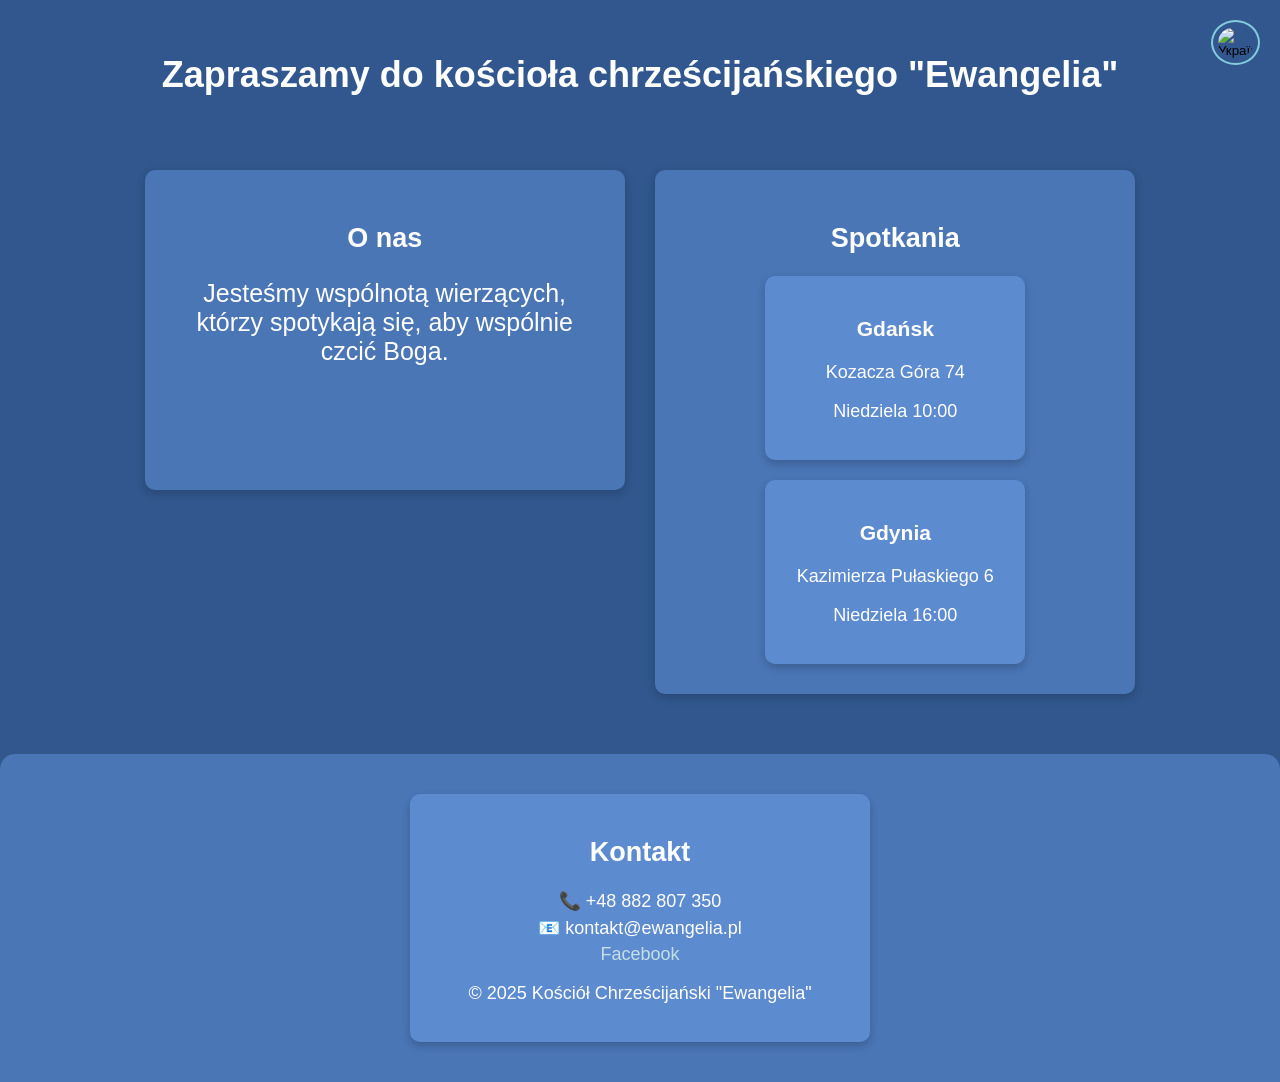
==== index.html @ ed4ed1d0 "first commit" ====
<!DOCTYPE html>
<html lang="pl">

<head>
    <meta charset="UTF-8">
    <meta name="viewport" content="width=device-width, initial-scale=1.0">
    <link rel="stylesheet" href="static/styles/style.css">
    <title>Ewangelia</title>
</head>

<body>
    <button id="lang-switch" aria-label="Switch language">
        <img id="lang-flag"
            src="https://upload.wikimedia.org/wikipedia/commons/thumb/4/49/Flag_of_Ukraine.svg/250px-Flag_of_Ukraine.svg.png"
            alt="Українська" width="35">
    </button>

    <header>
        <h1 data-lang data-lang-pl="Zapraszamy do kościoła chrześcijańskiego 'Ewangelia'"
            data-lang-ua="Запрошуємо до християнської церкви 'Євангеліє'">
            Zapraszamy do kościoła chrześcijańskiego "Ewangelia"
        </h1>
    </header>

    <main>
        <section class="about-us">
            <h2 data-lang data-lang-pl="O nas" data-lang-ua="Про нас">O nas</h2>
            <p data-lang data-lang-pl="Jesteśmy wspólnotą wierzących, którzy spotykają się, aby wspólnie czcić Boga."
                data-lang-ua="Ми є спільнотою віруючих, які збираються разом, щоб поклонятися Богові.">
                Jesteśmy wspólnotą wierzących, którzy spotykają się, aby wspólnie czcić Boga.
            </p>
        </section>

        <section class="services">
            <h2 data-lang data-lang-pl="Spotkania" data-lang-ua="Зустрічі">Spotkania</h2>
            <div class="locations">
                <div class="card">
                    <h3 data-lang data-lang-pl="Gdańsk" data-lang-ua="Гданськ">Gdańsk</h3>
                    <a href="https://www.google.com/maps?q=Kozacza+Góra+74" target="_blank">Kozacza Góra 74</a>
                    <p data-lang data-lang-pl="Niedziela 10:00" data-lang-ua="Неділя 10:00">Niedziela 10:00</p>
                </div>
                <div class="card">
                    <h3 data-lang data-lang-pl="Gdynia" data-lang-ua="Ґдиня">Gdynia</h3>
                    <a href="https://www.google.com/maps?q=Kazimierza+Pułaskiego+6" target="_blank">Kazimierza
                        Pułaskiego 6</a>
                    <p data-lang data-lang-pl="Niedziela 16:00" data-lang-ua="Неділя 16:00">Niedziela 16:00</p>
                </div>
            </div>
        </section>
    </main>

    <footer>
        <div class="contact">
            <h2 data-lang data-lang-pl="Kontakt" data-lang-ua="Контакт">Kontakt</h2>
            <ul>
                <li>📞 +48 882 807 350</li>
                <li>📧 kontakt@ewangelia.pl</li>
                <li><a href="https://facebook.com/ewangelia" target="_blank">Facebook</a></li>
            </ul>
            <p data-lang data-lang-pl='© 2025 Kościół Chrześcijański "Ewangelia"'
                data-lang-ua='© 2025 Християнська церква "Євангеліє"'>
                © 2025 Kościół Chrześcijański "Ewangelia"
            </p>
        </div>
    </footer>

    <script src="static/js/index.js"></script>
</body>

</html>
---- static/styles/style.css ----
body {
    font-family: 'Avenir', sans-serif;
    color: white;
    background-color: #31578e;
    font-size: 18px;
    margin: 0;
    padding: 0;
}

#lang-switch {
    position: fixed;
    top: 20px;
    right: 20px;
    background: none;
    border: 2px solid #83cbdd;
    border-radius: 50%;
    padding: 5px;
    cursor: pointer;
    z-index: 1000;
    transition: transform 0.2s ease, box-shadow 0.2s ease;
}

#lang-switch img {
    width: 35px;
    height: auto;
    display: block;
    border-radius: 50%;
}

#lang-switch:hover {
    transform: scale(1.1);
    box-shadow: 0 4px 12px rgba(0, 0, 0, 0.3);
}

header {
    text-align: center;
    padding: 30px 15px;
}

.about-us {
    background-color: #4a76b6;
    padding: 30px;
    border-radius: 10px;
    margin: 20px auto;
    max-width: 1000px;
    width: 90%;
    text-align: center;
    box-shadow: 0 3px 10px rgba(0, 0, 0, 0.2);
    transition: transform 0.2s ease, box-shadow 0.2s ease;
    box-sizing: border-box;
    min-height: 320px;
}

.about-us p {
    font-size: 25px;
}

.about-us:hover {
    transform: translateY(-3px);
    box-shadow: 0 6px 15px rgba(0, 0, 0, 0.3);
}

.services {
    background-color: #4a76b6;
    padding: 30px;
    border-radius: 10px;
    margin: 20px auto;
    width: 90%;
    max-width: 480px;
    text-align: center;
    box-shadow: 0 3px 10px rgba(0, 0, 0, 0.2);
    transition: transform 0.2s ease, box-shadow 0.2s ease;
    box-sizing: border-box;
    min-height: 320px;
}

.services:hover {
    transform: translateY(-3px);
    box-shadow: 0 6px 15px rgba(0, 0, 0, 0.3);
}

.locations {
    display: flex;
    justify-content: center;
    gap: 20px;
    flex-wrap: wrap;
    margin-top: 15px;
}

.card {
    background-color: #5d8bd0;
    padding: 20px;
    border-radius: 10px;
    width: 220px;
    box-shadow: 0 4px 8px rgba(0, 0, 0, 0.2);
    transition: transform 0.2s ease, box-shadow 0.2s ease;
}

.card:hover {
    transform: translateY(-4px);
    box-shadow: 0 6px 12px rgba(0, 0, 0, 0.3);
}

.card a {
    color: white;
    text-decoration: none;
    transition: color 0.2s ease;
}

.card a:hover {
    color: #ffffff;
}

footer {
    display: flex;
    justify-content: center;
    align-items: center;
    background-color: #4a76b6;
    padding: 40px 0;
    border-radius: 15px 15px 0 0;
    margin-top: 40px;
}

.contact {
    background-color: #5d8bd0;
    color: white;
    padding: 20px 30px;
    border-radius: 10px;
    text-align: center;
    width: 90%;
    max-width: 400px;
    box-shadow: 0 4px 8px rgba(0, 0, 0, 0.2);
    transition: transform 0.2s ease, box-shadow 0.2s ease;
}

.contact:hover {
    transform: translateY(-3px);
    box-shadow: 0 6px 12px rgba(0, 0, 0, 0.3);
}

.contact ul {
    list-style: none;
    padding: 0;
    margin: 10px 0 15px 0;
}

.contact li {
    margin: 5px 0;
}

.contact a {
    color: #C4DFE6;
    text-decoration: none;
    transition: color 0.2s ease;
}

.contact a:hover {
    color: #ffffff;
}

@media (max-width: 700px) {
    .about-us {
        width: 95%;
        font-size: 16px;
    }

    .services {
        width: 95%;
    }

    .card {
        width: 100%;
        max-width: 300px;
    }

    footer {
        padding: 30px 0;
    }

    .contact {
        width: 90%;
    }
}


@media (min-width: 701px) {

    body {
        text-align: center;
    }

    .about-us,
    .services {
        display: inline-block;
        vertical-align: top;
        width: 44%;
        max-width: 480px;
        margin: 20px 1%;
        box-sizing: border-box;
        text-align: center;
    }
}
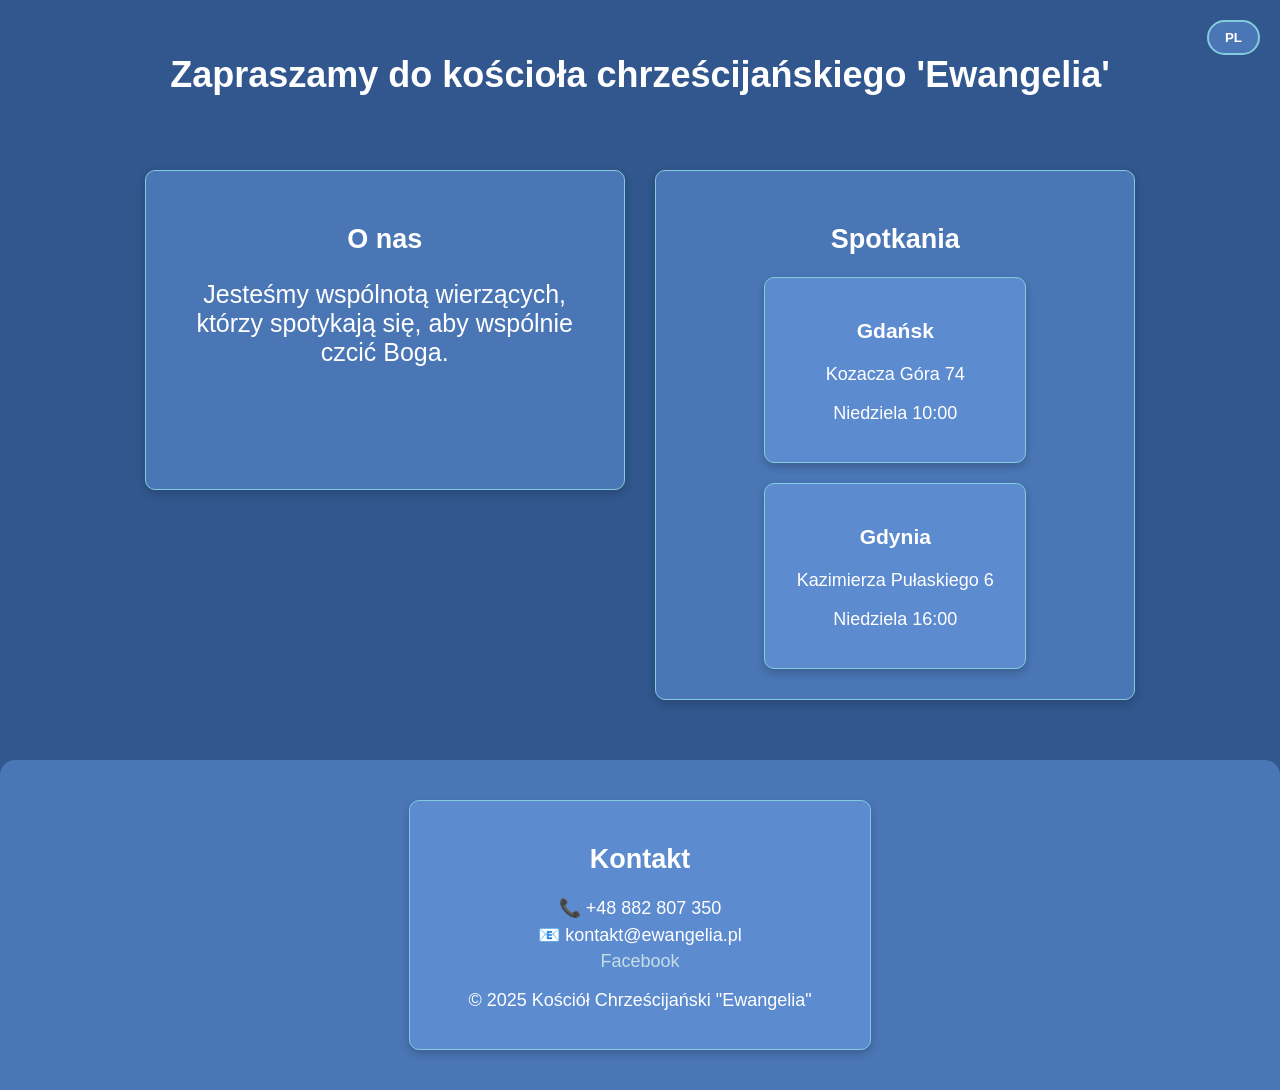
==== commit 92c93ad1: "added lang switch" ====
--- a/index.html
+++ b/index.html
@@ -9,58 +9,98 @@
 </head>
 
 <body>
-    <button id="lang-switch" aria-label="Switch language">
-        <img id="lang-flag"
-            src="https://upload.wikimedia.org/wikipedia/commons/thumb/4/49/Flag_of_Ukraine.svg/250px-Flag_of_Ukraine.svg.png"
-            alt="Українська" width="35">
-    </button>
+    <div class="lang-wrapper">
+        <button id="lang-toggle">PL</button>
+        <ul id="lang-menu" class="hidden">
+            <li data-set-lang="pl">Polski</li>
+            <li data-set-lang="ua">Українська</li>
+            <li data-set-lang="ru">Русский</li>
+        </ul>
+    </div>
 
     <header>
         <h1 data-lang data-lang-pl="Zapraszamy do kościoła chrześcijańskiego 'Ewangelia'"
-            data-lang-ua="Запрошуємо до християнської церкви 'Євангеліє'">
+            data-lang-ua="Запрошуємо до християнської церкви 'Євангеліє'"
+            data-lang-ru="Приглашаем в христианскую церковь 'Евангелие'">
             Zapraszamy do kościoła chrześcijańskiego "Ewangelia"
         </h1>
     </header>
 
     <main>
         <section class="about-us">
-            <h2 data-lang data-lang-pl="O nas" data-lang-ua="Про нас">O nas</h2>
+            <h2 data-lang data-lang-pl="O nas" data-lang-ua="Про нас" data-lang-ru="О нас">
+                O nas
+            </h2>
+
             <p data-lang data-lang-pl="Jesteśmy wspólnotą wierzących, którzy spotykają się, aby wspólnie czcić Boga."
-                data-lang-ua="Ми є спільнотою віруючих, які збираються разом, щоб поклонятися Богові.">
+                data-lang-ua="Ми є спільнотою віруючих, які збираються разом, щоб поклонятися Богові."
+                data-lang-ru="Мы являемся общиной верующих, которые собираются вместе, чтобы поклоняться Богу.">
                 Jesteśmy wspólnotą wierzących, którzy spotykają się, aby wspólnie czcić Boga.
             </p>
         </section>
 
         <section class="services">
-            <h2 data-lang data-lang-pl="Spotkania" data-lang-ua="Зустрічі">Spotkania</h2>
+            <h2 data-lang data-lang-pl="Spotkania" data-lang-ua="Зустрічі" data-lang-ru="Собрания">
+                Spotkania
+            </h2>
+
             <div class="locations">
+
                 <div class="card">
-                    <h3 data-lang data-lang-pl="Gdańsk" data-lang-ua="Гданськ">Gdańsk</h3>
-                    <a href="https://www.google.com/maps?q=Kozacza+Góra+74" target="_blank">Kozacza Góra 74</a>
-                    <p data-lang data-lang-pl="Niedziela 10:00" data-lang-ua="Неділя 10:00">Niedziela 10:00</p>
+                    <h3 data-lang data-lang-pl="Gdańsk" data-lang-ua="Гданськ" data-lang-ru="Гданьск">
+                        Gdańsk
+                    </h3>
+
+                    <a href="https://www.google.com/maps?q=Kozacza+Góra+74" target="_blank">
+                        Kozacza Góra 74
+                    </a>
+
+                    <p data-lang data-lang-pl="Niedziela 10:00" data-lang-ua="Неділя 10:00"
+                        data-lang-ru="Воскресенье 10:00">
+                        Niedziela 10:00
+                    </p>
                 </div>
+
                 <div class="card">
-                    <h3 data-lang data-lang-pl="Gdynia" data-lang-ua="Ґдиня">Gdynia</h3>
-                    <a href="https://www.google.com/maps?q=Kazimierza+Pułaskiego+6" target="_blank">Kazimierza
-                        Pułaskiego 6</a>
-                    <p data-lang data-lang-pl="Niedziela 16:00" data-lang-ua="Неділя 16:00">Niedziela 16:00</p>
+                    <h3 data-lang data-lang-pl="Gdynia" data-lang-ua="Ґдиня" data-lang-ru="Гдыня">
+                        Gdynia
+                    </h3>
+
+                    <a href="https://www.google.com/maps?q=Kazimierza+Pułaskiego+6" target="_blank">
+                        Kazimierza Pułaskiego 6
+                    </a>
+
+                    <p data-lang data-lang-pl="Niedziela 16:00" data-lang-ua="Неділя 16:00"
+                        data-lang-ru="Воскресенье 16:00">
+                        Niedziela 16:00
+                    </p>
                 </div>
+
             </div>
         </section>
     </main>
 
     <footer>
         <div class="contact">
-            <h2 data-lang data-lang-pl="Kontakt" data-lang-ua="Контакт">Kontakt</h2>
+
+            <h2 data-lang data-lang-pl="Kontakt" data-lang-ua="Контакт" data-lang-ru="Контакты">
+                Kontakt
+            </h2>
+
             <ul>
                 <li>📞 +48 882 807 350</li>
                 <li>📧 kontakt@ewangelia.pl</li>
-                <li><a href="https://facebook.com/ewangelia" target="_blank">Facebook</a></li>
+                <li>
+                    <a href="https://facebook.com/ewangelia" target="_blank">Facebook</a>
+                </li>
             </ul>
+
             <p data-lang data-lang-pl='© 2025 Kościół Chrześcijański "Ewangelia"'
-                data-lang-ua='© 2025 Християнська церква "Євангеліє"'>
+                data-lang-ua='© 2025 Християнська церква "Євангеліє"'
+                data-lang-ru='© 2025 Христианская церковь "Евангелие"'>
                 © 2025 Kościół Chrześcijański "Ewangelia"
             </p>
+
         </div>
     </footer>
 
--- a/static/styles/style.css
+++ b/static/styles/style.css
@@ -38,6 +38,9 @@
 }
 
 .about-us {
+    border-width: 1px;
+    border-color: #83cbdd;
+    border-style: solid;
     background-color: #4a76b6;
     padding: 30px;
     border-radius: 10px;
@@ -61,6 +64,9 @@
 }
 
 .services {
+    border-width: 1px;
+    border-color: #83cbdd;
+    border-style: solid;
     background-color: #4a76b6;
     padding: 30px;
     border-radius: 10px;
@@ -88,6 +94,9 @@
 }
 
 .card {
+    border-width: 1px;
+    border-color: #83cbdd;
+    border-style: solid;
     background-color: #5d8bd0;
     padding: 20px;
     border-radius: 10px;
@@ -122,6 +131,9 @@
 }
 
 .contact {
+    border-width: 1px;
+    border-color: #83cbdd;
+    border-style: solid;
     background-color: #5d8bd0;
     color: white;
     padding: 20px 30px;
@@ -182,6 +194,69 @@
     }
 }
 
+/*Language Switcher*/
+
+.lang-wrapper {
+    position: fixed;
+    top: 20px;
+    right: 20px;
+    z-index: 2000;
+}
+
+#lang-toggle {
+    background-color: #4a76b6;
+    color: white;
+    border: 2px solid #83cbdd;
+    border-radius: 30px;
+    padding: 8px 16px;
+    font-weight: 600;
+    cursor: pointer;
+    transition: all 0.2s ease;
+}
+
+#lang-toggle:hover {
+    background-color: #5d8bd0;
+    transform: translateY(-2px);
+    box-shadow: 0 4px 12px rgba(0, 0, 0, 0.25);
+}
+
+#lang-menu {
+    list-style: none;
+    margin: 8px 0 0 0;
+    padding: 0;
+    background-color: #4a76b6;
+    border-radius: 12px;
+    overflow: hidden;
+    box-shadow: 0 6px 18px rgba(0, 0, 0, 0.3);
+    min-width: 160px;
+    animation: fadeIn 0.15s ease;
+}
+
+#lang-menu li {
+    padding: 10px 14px;
+    cursor: pointer;
+    transition: background 0.2s ease;
+}
+
+#lang-menu li:hover {
+    background-color: #5d8bd0;
+}
+
+.hidden {
+    display: none;
+}
+
+@keyframes fadeIn {
+    from {
+        opacity: 0;
+        transform: translateY(-5px);
+    }
+
+    to {
+        opacity: 1;
+        transform: translateY(0);
+    }
+}
 
 @media (min-width: 701px) {
 
@@ -199,4 +274,4 @@
         box-sizing: border-box;
         text-align: center;
     }
-}
+}
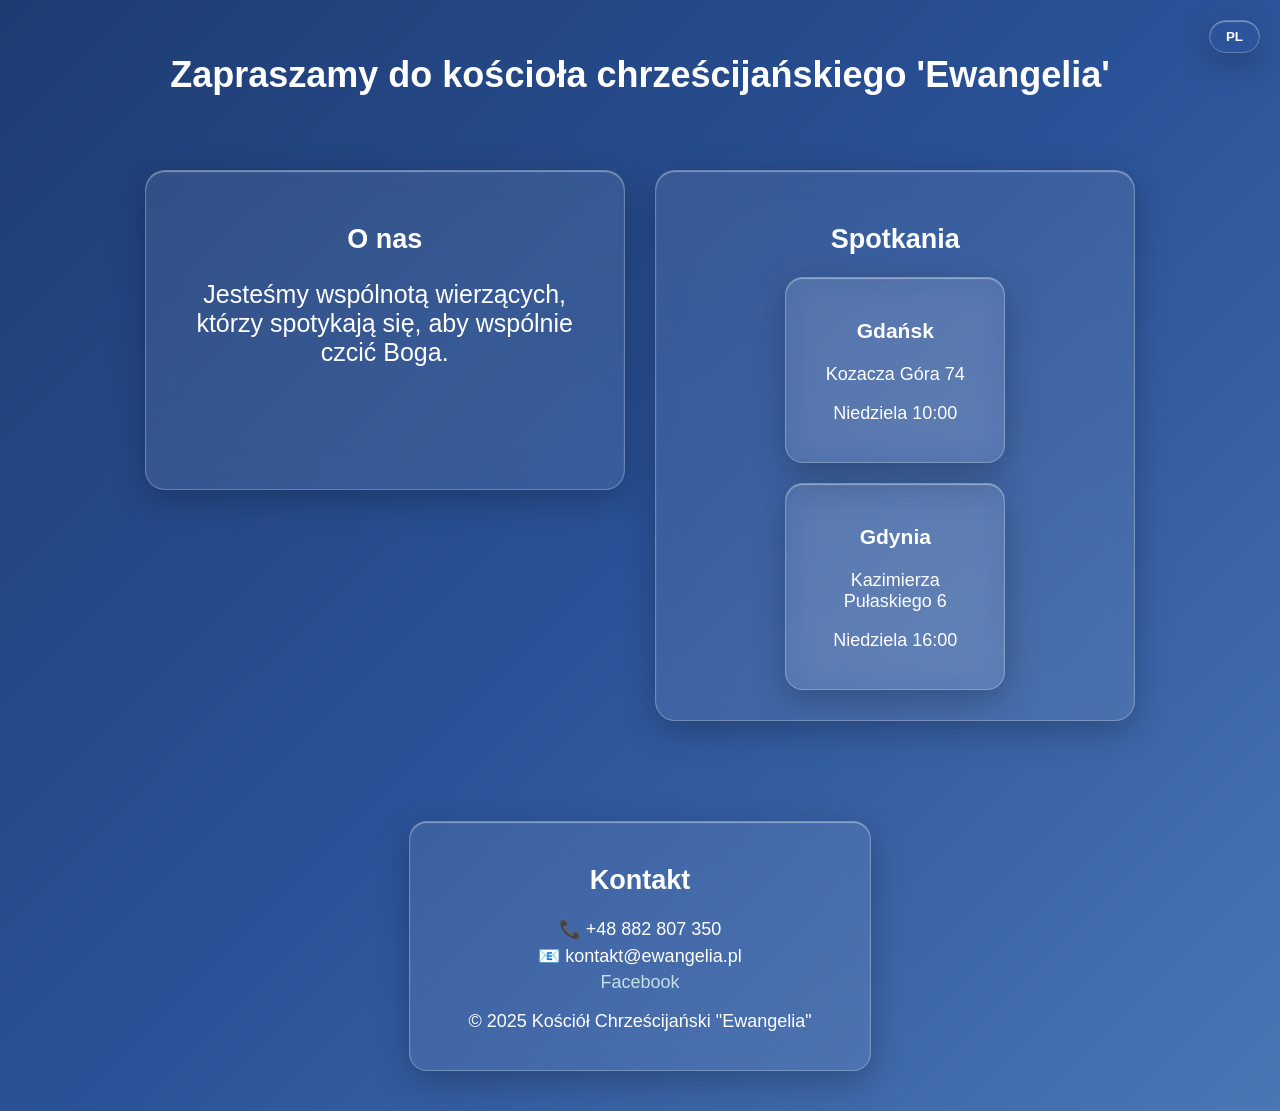
==== commit ae2a1661: "added liquid glass" ====
--- a/index.html
+++ b/index.html
@@ -10,8 +10,8 @@
 
 <body>
     <div class="lang-wrapper">
-        <button id="lang-toggle">PL</button>
-        <ul id="lang-menu" class="hidden">
+        <button id="lang-toggle" class="glass">PL</button>
+        <ul id="lang-menu" class="hidden glass">
             <li data-set-lang="pl">Polski</li>
             <li data-set-lang="ua">Українська</li>
             <li data-set-lang="ru">Русский</li>
@@ -27,7 +27,7 @@
     </header>
 
     <main>
-        <section class="about-us">
+        <section class="about-us glass">
             <h2 data-lang data-lang-pl="O nas" data-lang-ua="Про нас" data-lang-ru="О нас">
                 O nas
             </h2>
@@ -39,14 +39,14 @@
             </p>
         </section>
 
-        <section class="services">
+        <section class="services glass">
             <h2 data-lang data-lang-pl="Spotkania" data-lang-ua="Зустрічі" data-lang-ru="Собрания">
                 Spotkania
             </h2>
 
             <div class="locations">
 
-                <div class="card">
+                <div class="card glass">
                     <h3 data-lang data-lang-pl="Gdańsk" data-lang-ua="Гданськ" data-lang-ru="Гданьск">
                         Gdańsk
                     </h3>
@@ -61,7 +61,7 @@
                     </p>
                 </div>
 
-                <div class="card">
+                <div class="card glass">
                     <h3 data-lang data-lang-pl="Gdynia" data-lang-ua="Ґдиня" data-lang-ru="Гдыня">
                         Gdynia
                     </h3>
@@ -81,7 +81,7 @@
     </main>
 
     <footer>
-        <div class="contact">
+        <div class="contact glass">
 
             <h2 data-lang data-lang-pl="Kontakt" data-lang-ua="Контакт" data-lang-ru="Контакты">
                 Kontakt
--- a/static/styles/style.css
+++ b/static/styles/style.css
@@ -1,89 +1,96 @@
 body {
     font-family: 'Avenir', sans-serif;
     color: white;
-    background-color: #31578e;
     font-size: 18px;
     margin: 0;
     padding: 0;
-}
-
-#lang-switch {
-    position: fixed;
-    top: 20px;
-    right: 20px;
-    background: none;
-    border: 2px solid #83cbdd;
-    border-radius: 50%;
-    padding: 5px;
-    cursor: pointer;
-    z-index: 1000;
-    transition: transform 0.2s ease, box-shadow 0.2s ease;
-}
-
-#lang-switch img {
-    width: 35px;
-    height: auto;
-    display: block;
-    border-radius: 50%;
-}
-
-#lang-switch:hover {
-    transform: scale(1.1);
-    box-shadow: 0 4px 12px rgba(0, 0, 0, 0.3);
-}
+
+    background: linear-gradient(135deg, #1e3c72, #2a5298, #4a76b6);
+}
+
+/*GLASS*/
+
+.glass {
+    position: relative;
+    overflow: hidden;
+
+    background: rgba(255, 255, 255, 0.08);
+    backdrop-filter: blur(18px);
+    -webkit-backdrop-filter: blur(18px);
+
+    border: 1px solid rgba(255, 255, 255, 0.25);
+
+    box-shadow:
+        0 10px 35px rgba(0, 0, 0, 0.25),
+        inset 0 1px 1px rgba(255, 255, 255, 0.4);
+
+    transition: transform 0.3s ease, box-shadow 0.3s ease;
+}
+
+.glass:hover {
+    transform: translateY(-4px);
+    box-shadow:
+        0 18px 45px rgba(0, 0, 0, 0.35),
+        inset 0 2px 3px rgba(255, 255, 255, 0.6);
+}
+
+.glass::before {
+    content: "";
+    position: absolute;
+    top: -60%;
+    left: -60%;
+    width: 200%;
+    height: 200%;
+    background: radial-gradient(circle at 30% 30%,
+            rgba(255, 255, 255, 0.6),
+            transparent 60%);
+    opacity: 0;
+    transition: opacity 0.4s ease;
+    pointer-events: none;
+}
+
+.glass:hover::before {
+    opacity: 0.25;
+}
+
+/*HEADER*/
 
 header {
     text-align: center;
     padding: 30px 15px;
 }
 
+/*ABOUT */
+
 .about-us {
-    border-width: 1px;
-    border-color: #83cbdd;
-    border-style: solid;
-    background-color: #4a76b6;
     padding: 30px;
-    border-radius: 10px;
+    border-radius: 20px;
     margin: 20px auto;
     max-width: 1000px;
     width: 90%;
-    text-align: center;
-    box-shadow: 0 3px 10px rgba(0, 0, 0, 0.2);
-    transition: transform 0.2s ease, box-shadow 0.2s ease;
+    min-height: 320px;
+    text-align: center;
     box-sizing: border-box;
-    min-height: 320px;
 }
 
 .about-us p {
     font-size: 25px;
 }
 
-.about-us:hover {
-    transform: translateY(-3px);
-    box-shadow: 0 6px 15px rgba(0, 0, 0, 0.3);
-}
+/*SERVICES*/
 
 .services {
-    border-width: 1px;
-    border-color: #83cbdd;
-    border-style: solid;
-    background-color: #4a76b6;
     padding: 30px;
-    border-radius: 10px;
+    border-radius: 20px;
     margin: 20px auto;
     width: 90%;
     max-width: 480px;
-    text-align: center;
-    box-shadow: 0 3px 10px rgba(0, 0, 0, 0.2);
-    transition: transform 0.2s ease, box-shadow 0.2s ease;
+    min-height: 320px;
+    text-align: center;
     box-sizing: border-box;
-    min-height: 320px;
-}
-
-.services:hover {
-    transform: translateY(-3px);
-    box-shadow: 0 6px 15px rgba(0, 0, 0, 0.3);
-}
+}
+
+/*CARDS*/
 
 .locations {
     display: flex;
@@ -94,60 +101,37 @@
 }
 
 .card {
-    border-width: 1px;
-    border-color: #83cbdd;
-    border-style: solid;
-    background-color: #5d8bd0;
     padding: 20px;
-    border-radius: 10px;
+    border-radius: 18px;
     width: 220px;
-    box-shadow: 0 4px 8px rgba(0, 0, 0, 0.2);
-    transition: transform 0.2s ease, box-shadow 0.2s ease;
-}
-
-.card:hover {
-    transform: translateY(-4px);
-    box-shadow: 0 6px 12px rgba(0, 0, 0, 0.3);
+    box-sizing: border-box;
 }
 
 .card a {
     color: white;
     text-decoration: none;
-    transition: color 0.2s ease;
 }
 
 .card a:hover {
-    color: #ffffff;
-}
+    opacity: 0.8;
+}
+
+/*FOOTER*/
 
 footer {
     display: flex;
     justify-content: center;
     align-items: center;
-    background-color: #4a76b6;
     padding: 40px 0;
-    border-radius: 15px 15px 0 0;
     margin-top: 40px;
 }
 
 .contact {
-    border-width: 1px;
-    border-color: #83cbdd;
-    border-style: solid;
-    background-color: #5d8bd0;
-    color: white;
     padding: 20px 30px;
-    border-radius: 10px;
+    border-radius: 18px;
     text-align: center;
     width: 90%;
     max-width: 400px;
-    box-shadow: 0 4px 8px rgba(0, 0, 0, 0.2);
-    transition: transform 0.2s ease, box-shadow 0.2s ease;
-}
-
-.contact:hover {
-    transform: translateY(-3px);
-    box-shadow: 0 6px 12px rgba(0, 0, 0, 0.3);
 }
 
 .contact ul {
@@ -163,38 +147,13 @@
 .contact a {
     color: #C4DFE6;
     text-decoration: none;
-    transition: color 0.2s ease;
 }
 
 .contact a:hover {
-    color: #ffffff;
-}
-
-@media (max-width: 700px) {
-    .about-us {
-        width: 95%;
-        font-size: 16px;
-    }
-
-    .services {
-        width: 95%;
-    }
-
-    .card {
-        width: 100%;
-        max-width: 300px;
-    }
-
-    footer {
-        padding: 30px 0;
-    }
-
-    .contact {
-        width: 90%;
-    }
-}
-
-/*Language Switcher*/
+    opacity: 0.8;
+}
+
+/*LANGUAGE*/
 
 .lang-wrapper {
     position: fixed;
@@ -204,32 +163,22 @@
 }
 
 #lang-toggle {
-    background-color: #4a76b6;
-    color: white;
-    border: 2px solid #83cbdd;
+    padding: 8px 16px;
     border-radius: 30px;
-    padding: 8px 16px;
     font-weight: 600;
     cursor: pointer;
-    transition: all 0.2s ease;
-}
-
-#lang-toggle:hover {
-    background-color: #5d8bd0;
-    transform: translateY(-2px);
-    box-shadow: 0 4px 12px rgba(0, 0, 0, 0.25);
+    color: white;
+    background: transparent;
 }
 
 #lang-menu {
     list-style: none;
     margin: 8px 0 0 0;
     padding: 0;
-    background-color: #4a76b6;
-    border-radius: 12px;
+    border-radius: 16px;
     overflow: hidden;
-    box-shadow: 0 6px 18px rgba(0, 0, 0, 0.3);
     min-width: 160px;
-    animation: fadeIn 0.15s ease;
+    animation: fadeIn 0.2s ease;
 }
 
 #lang-menu li {
@@ -239,7 +188,7 @@
 }
 
 #lang-menu li:hover {
-    background-color: #5d8bd0;
+    background: rgba(255, 255, 255, 0.1);
 }
 
 .hidden {
@@ -257,6 +206,8 @@
         transform: translateY(0);
     }
 }
+
+/*DESKTOP LAYOUT*/
 
 @media (min-width: 701px) {
 
@@ -271,7 +222,32 @@
         width: 44%;
         max-width: 480px;
         margin: 20px 1%;
-        box-sizing: border-box;
-        text-align: center;
+    }
+}
+
+/*MOBILE*/
+
+@media (max-width: 700px) {
+
+    .about-us {
+        width: 95%;
+        font-size: 16px;
+    }
+
+    .services {
+        width: 95%;
+    }
+
+    .card {
+        width: 100%;
+        max-width: 300px;
+    }
+
+    footer {
+        padding: 30px 0;
+    }
+
+    .contact {
+        width: 90%;
     }
 }
